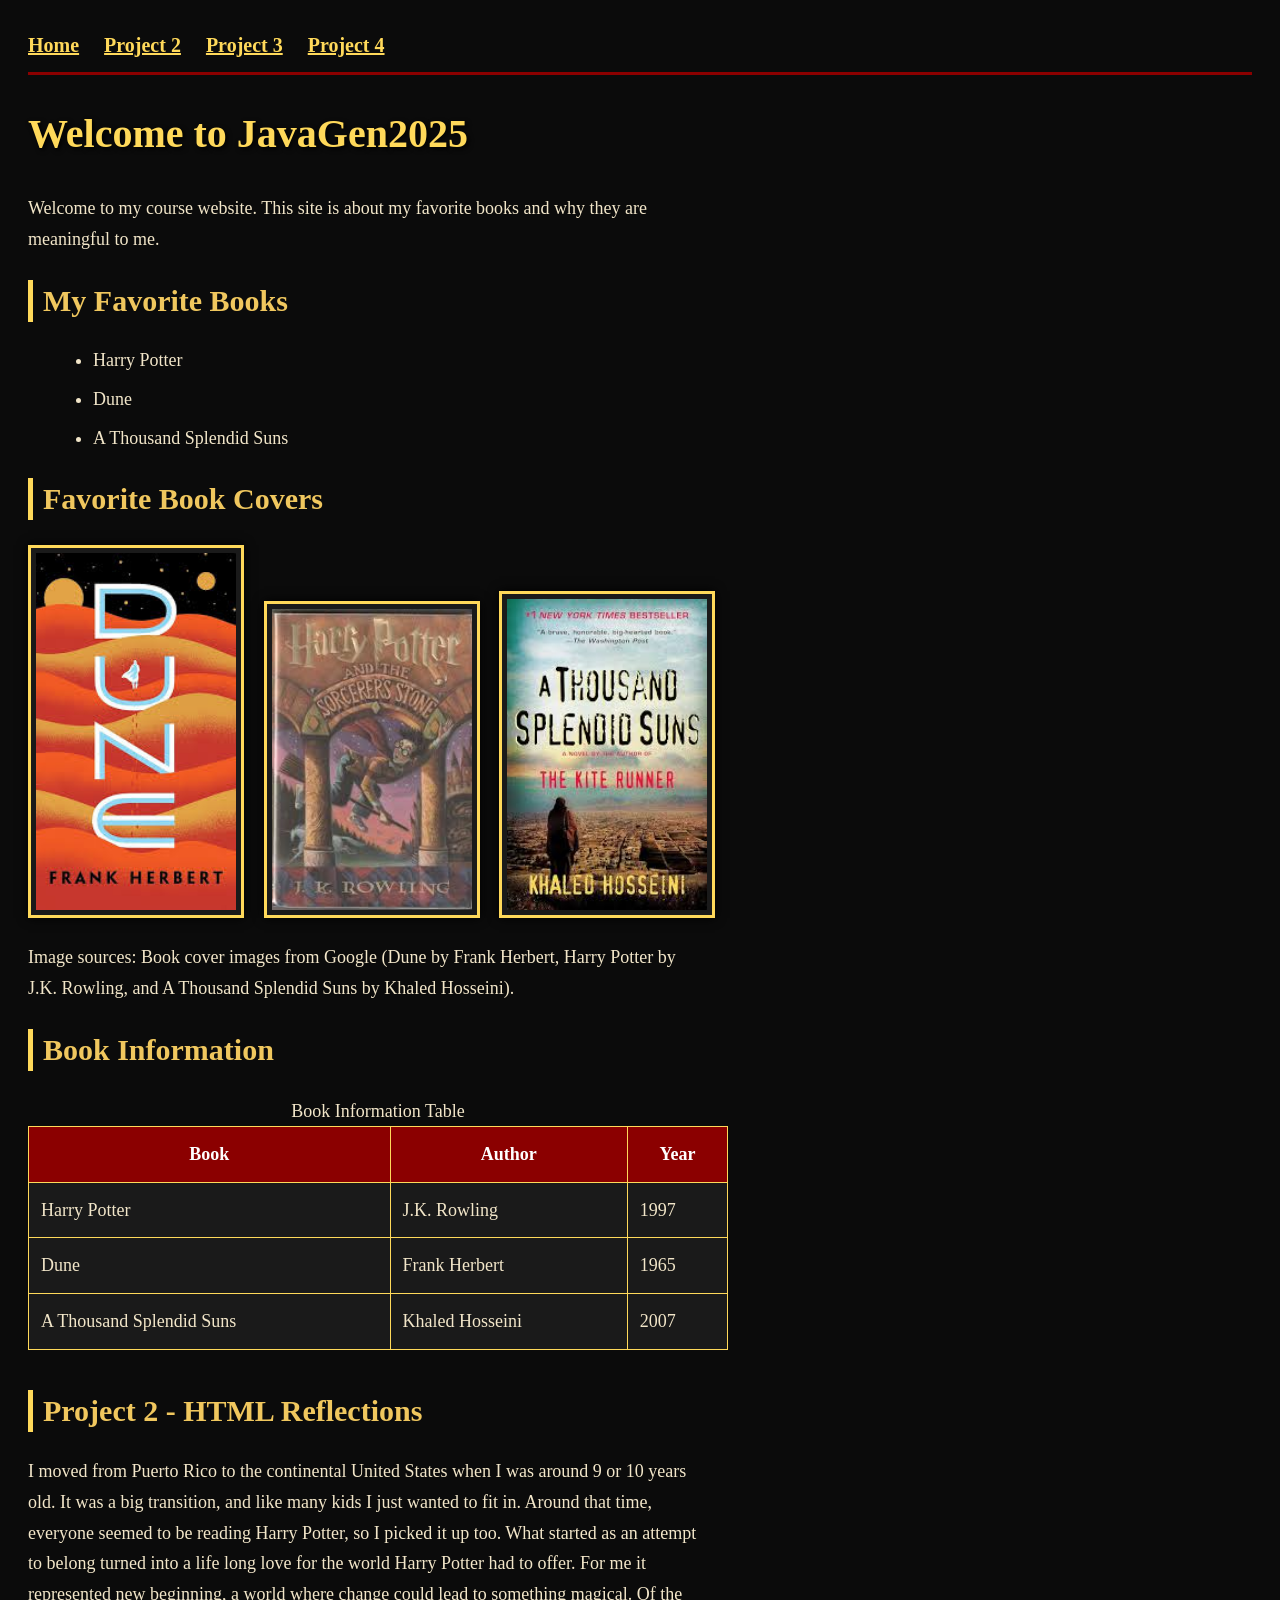
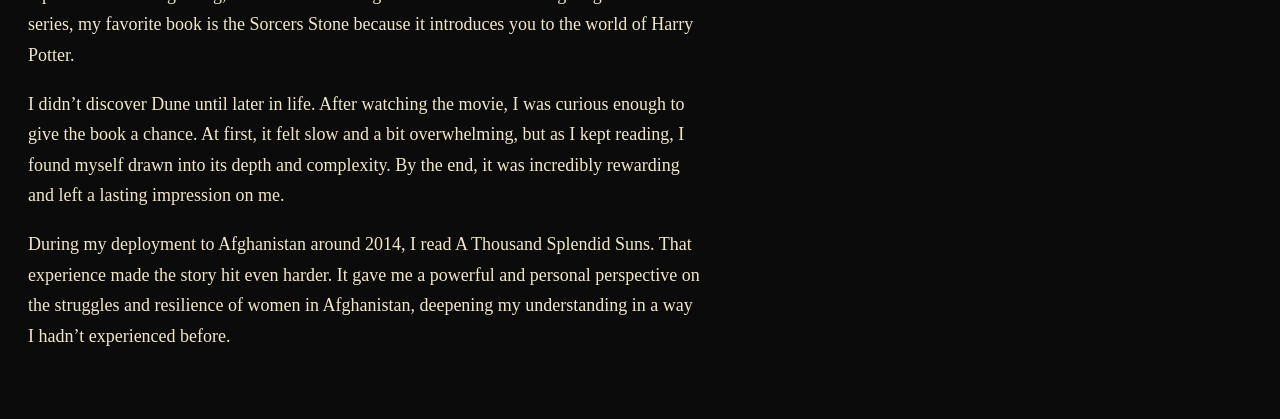
==== index.html @ 88dc3edf "Added Project 4 js v8" ====
<!DOCTYPE html>
<html lang="en">
<head>
    <meta charset="UTF-8">
    <title>JavaGen2025 - Project 3</title>

    <link rel="stylesheet" href="styles.css">
</head>

<body>
<nav aria-label="Main navigation">
    <a href="../index.html">Home</a>
    <a href="../1.HTML HTML/project2.html">Project 2</a>
    <a href="../2.CSS CSS/project3.html">Project 3</a>
    <a href="../3.JAVASCRIPT JAVASCRIPT/project4.html">Project 4</a> 
</nav>

    <main>

        <section id="home">
            <h1>Welcome to JavaGen2025</h1>

            <p>
                Welcome to my course website. This site is about my favorite books and why they are meaningful to me.
            </p>

            <h2>My Favorite Books</h2>
            <ul>
                <li>Harry Potter</li>
                <li>Dune</li>
                <li>A Thousand Splendid Suns</li>
            </ul>

            <h2>Favorite Book Covers</h2>

            <img src="images/dune.jpeg" alt="Cover of Dune by Frank Herbert">
            <img src="images/harrypotter.jpeg" alt="Cover of Harry Potter and the Sorcerer's Stone showing Harry flying on a broom">
            <img src="images/splendidsuns.jpeg" alt="Cover of A Thousand Splendid Suns by Khaled Hosseini">

            <p>
                Image sources: Book cover images from Google (Dune by Frank Herbert, Harry Potter by J.K. Rowling, and A Thousand Splendid Suns by Khaled Hosseini).
            </p>

            <h2>Book Information</h2>

            <table>
                <caption>Book Information Table</caption>
                <tr>
                    <th scope="col">Book</th>
                    <th scope="col">Author</th>
                    <th scope="col">Year</th>
                </tr>
                <tr>
                    <td>Harry Potter</td>
                    <td>J.K. Rowling</td>
                    <td>1997</td>
                </tr>
                <tr>
                    <td>Dune</td>
                    <td>Frank Herbert</td>
                    <td>1965</td>
                </tr>
                <tr>
                    <td>A Thousand Splendid Suns</td>
                    <td>Khaled Hosseini</td>
                    <td>2007</td>
                </tr>
            </table>
        </section>

        <section id="project2">
    <h2>Project 2 - HTML Reflections</h2>

    <p>
        I moved from Puerto Rico to the continental United States when I was around 9 or 10 years old. It was a big transition, and like many kids I just wanted to fit in. Around that time, everyone seemed to be reading Harry Potter, so I picked it up too. What started as an attempt to belong turned into a life long love for the world Harry Potter had to offer. For me it represented new beginning, a world where change could lead to something magical. Of the series, my favorite book is the Sorcers Stone because it introduces you to the world of Harry Potter. 
    </p>

    <p>
        I didn’t discover Dune until later in life. After watching the movie, I was curious enough to give the book a chance. At first, it felt slow and a bit overwhelming, but as I kept reading, I found myself drawn into its depth and complexity. By the end, it was incredibly rewarding and left a lasting impression on me.
    </p>

    <p>
        During my deployment to Afghanistan around 2014, I read A Thousand Splendid Suns. That experience made the story hit even harder. It gave me a powerful and personal perspective on the struggles and resilience of women in Afghanistan, deepening my understanding in a way I hadn’t experienced before.
    </p>
</section>

    </main>
    <script src="../4.FINAL FINAL/script.js"></script>
</body>
</html>
---- styles.css ----
body {
    background-color: #0b0b0b;
    font-family: Georgia, "Times New Roman", serif;
    color: #f2e6c9;
    padding: 20px;
    line-height: 1.7;
    font-size: 18px;
}

nav {
    margin-bottom: 25px;
    font-size: 20px;
    border-bottom: 3px solid #8b0000;
    padding-bottom: 10px;
}

nav a {
    margin-right: 20px;
    color: #ffd95a;
    text-decoration: underline;
    font-weight: bold;
}

nav a:hover {
    color: #fff2a8;
    text-shadow: 0 0 4px #ffcc00;
}

nav a:focus,
a:focus {
    outline: 3px solid #fff2a8;
    outline-offset: 3px;
    background-color: #222;
}

h1 {
    color: #ffd95a;
    font-size: 40px;
    text-shadow: 2px 2px 5px black;
    line-height: 1.3;
}

h2 {
    color: #f0c75e;
    font-size: 30px;
    margin-top: 25px;
    border-left: 5px solid #ffd95a;
    padding-left: 10px;
    line-height: 1.4;
}

p {
    font-size: 18px;
    margin-top: 15px;
    line-height: 1.7;
    max-width: 75ch;
}

ul {
    margin-left: 25px;
    color: #f2e6c9;
    line-height: 1.6;
}

li {
    margin-bottom: 10px;
}

img {
    width: 200px;
    max-width: 100%;
    height: auto;
    margin-right: 15px;
    padding: 5px;
    border: 3px solid #ffd95a;
    background-color: #1a1a1a;
    box-shadow: 0 0 10px black;
}

table {
    border-collapse: collapse;
    font-size: 18px;
    margin-top: 15px;
    margin-bottom: 25px;
    width: 100%;
    max-width: 700px;
    background-color: #1a1a1a;
    color: #f2e6c9;
}

th {
    background-color: #8b0000;
    color: #ffffff;
}

table, th, td {
    border: 1px solid #ffd95a;
    padding: 12px;
}

section {
    margin-bottom: 40px;
}
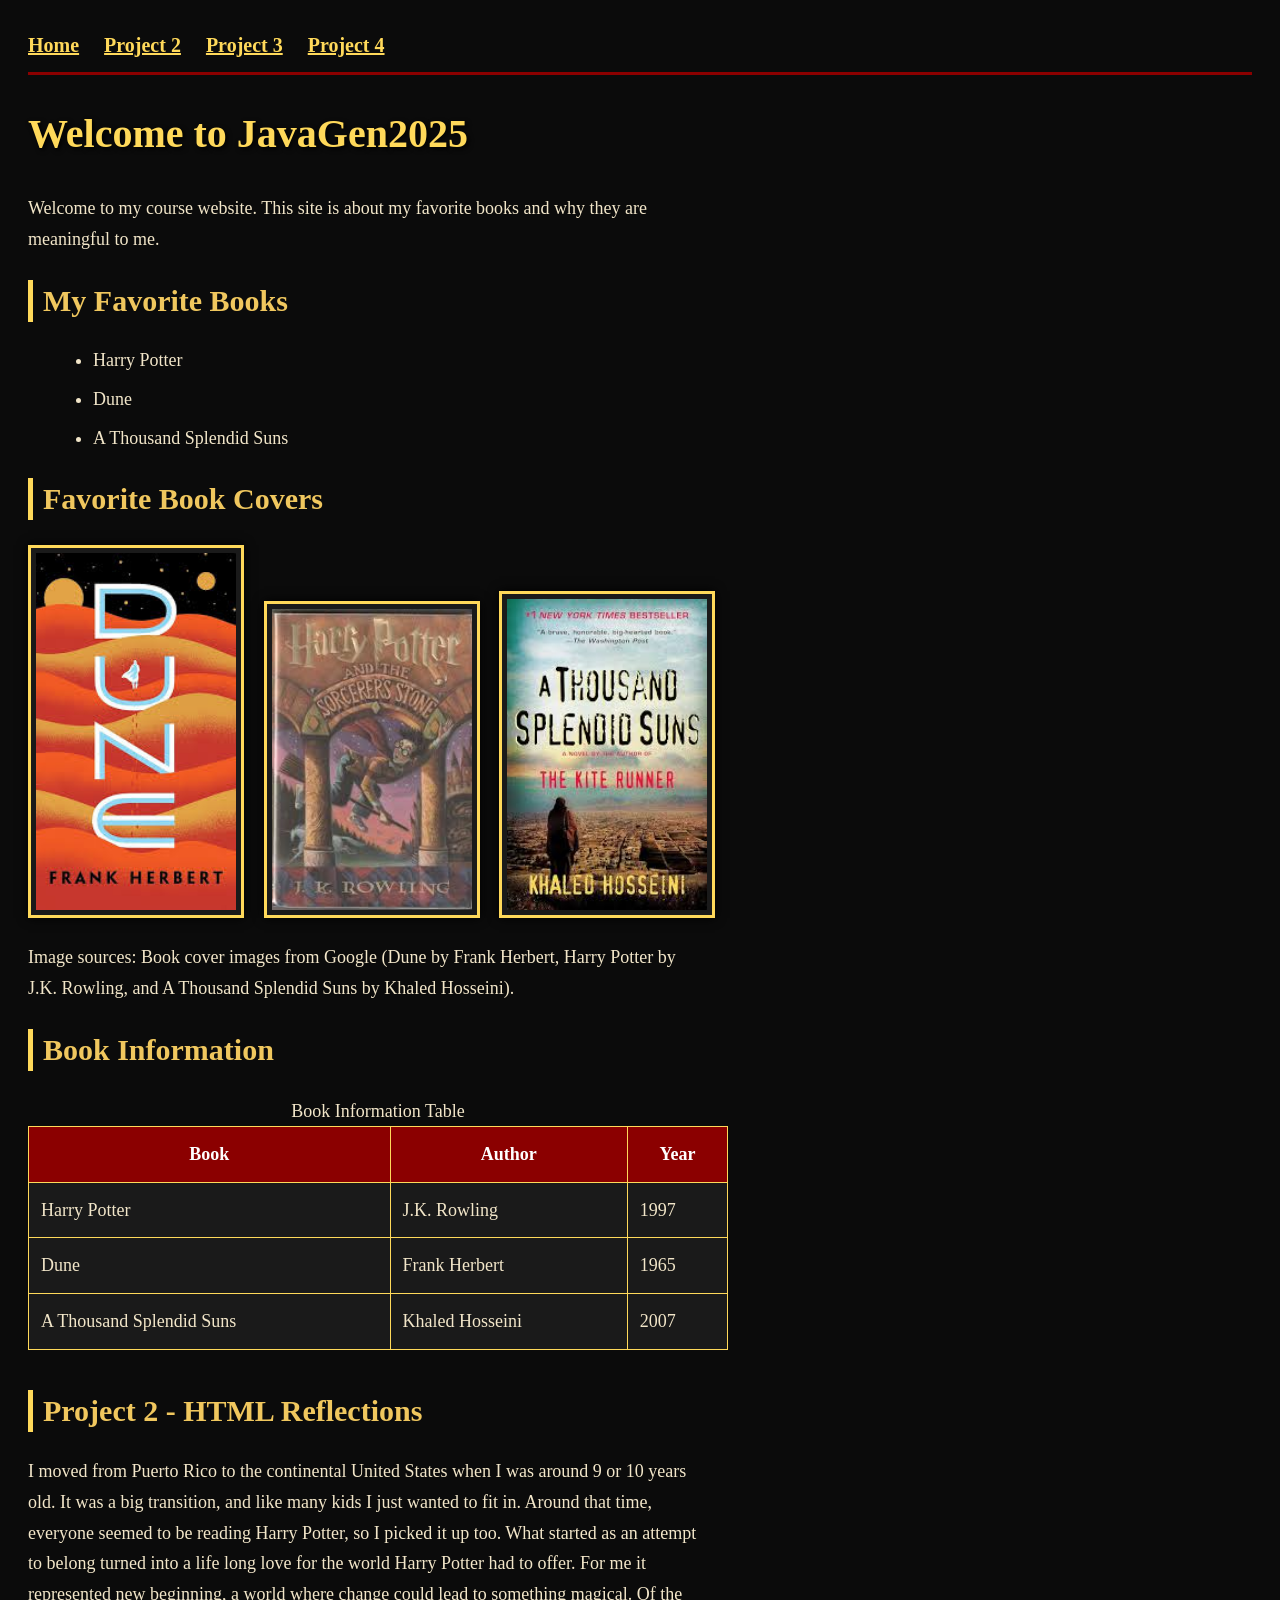
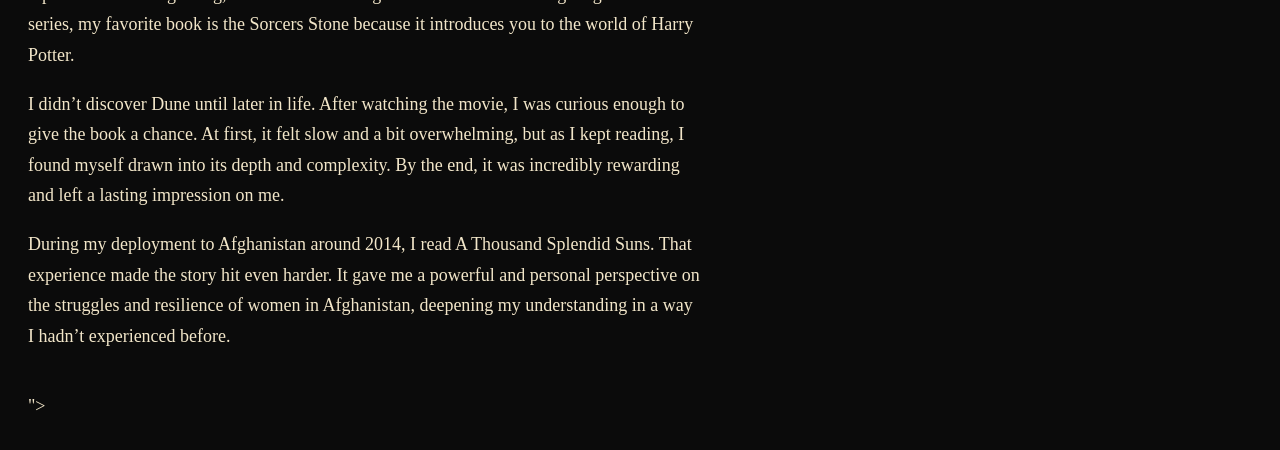
==== commit 5a913a01: "Added Project 4 js v12" ====
--- a/index.html
+++ b/index.html
@@ -9,10 +9,10 @@
 
 <body>
 <nav aria-label="Main navigation">
-    <a href="../index.html">Home</a>
-    <a href="../1.HTML HTML/project2.html">Project 2</a>
-    <a href="../2.CSS CSS/project3.html">Project 3</a>
-    <a href="../3.JAVASCRIPT JAVASCRIPT/project4.html">Project 4</a> 
+    <a href="index.html">Home</a>
+    <a href="1.HTML/HTML/project2.html">Project 2</a>
+    <a href="2.CSS/CSS/project3.html">Project 3</a>
+    <a href="3.JAVASCRIPT/JAVASCRIPT/project4.html">Project 4</a>
 </nav>
 
     <main>
@@ -85,6 +85,6 @@
 </section>
 
     </main>
-    <script src="../4.FINAL FINAL/script.js"></script>
+    <script src="4.FINAL/FINAL/script.js"></script>"></script>
 </body>
 </html>
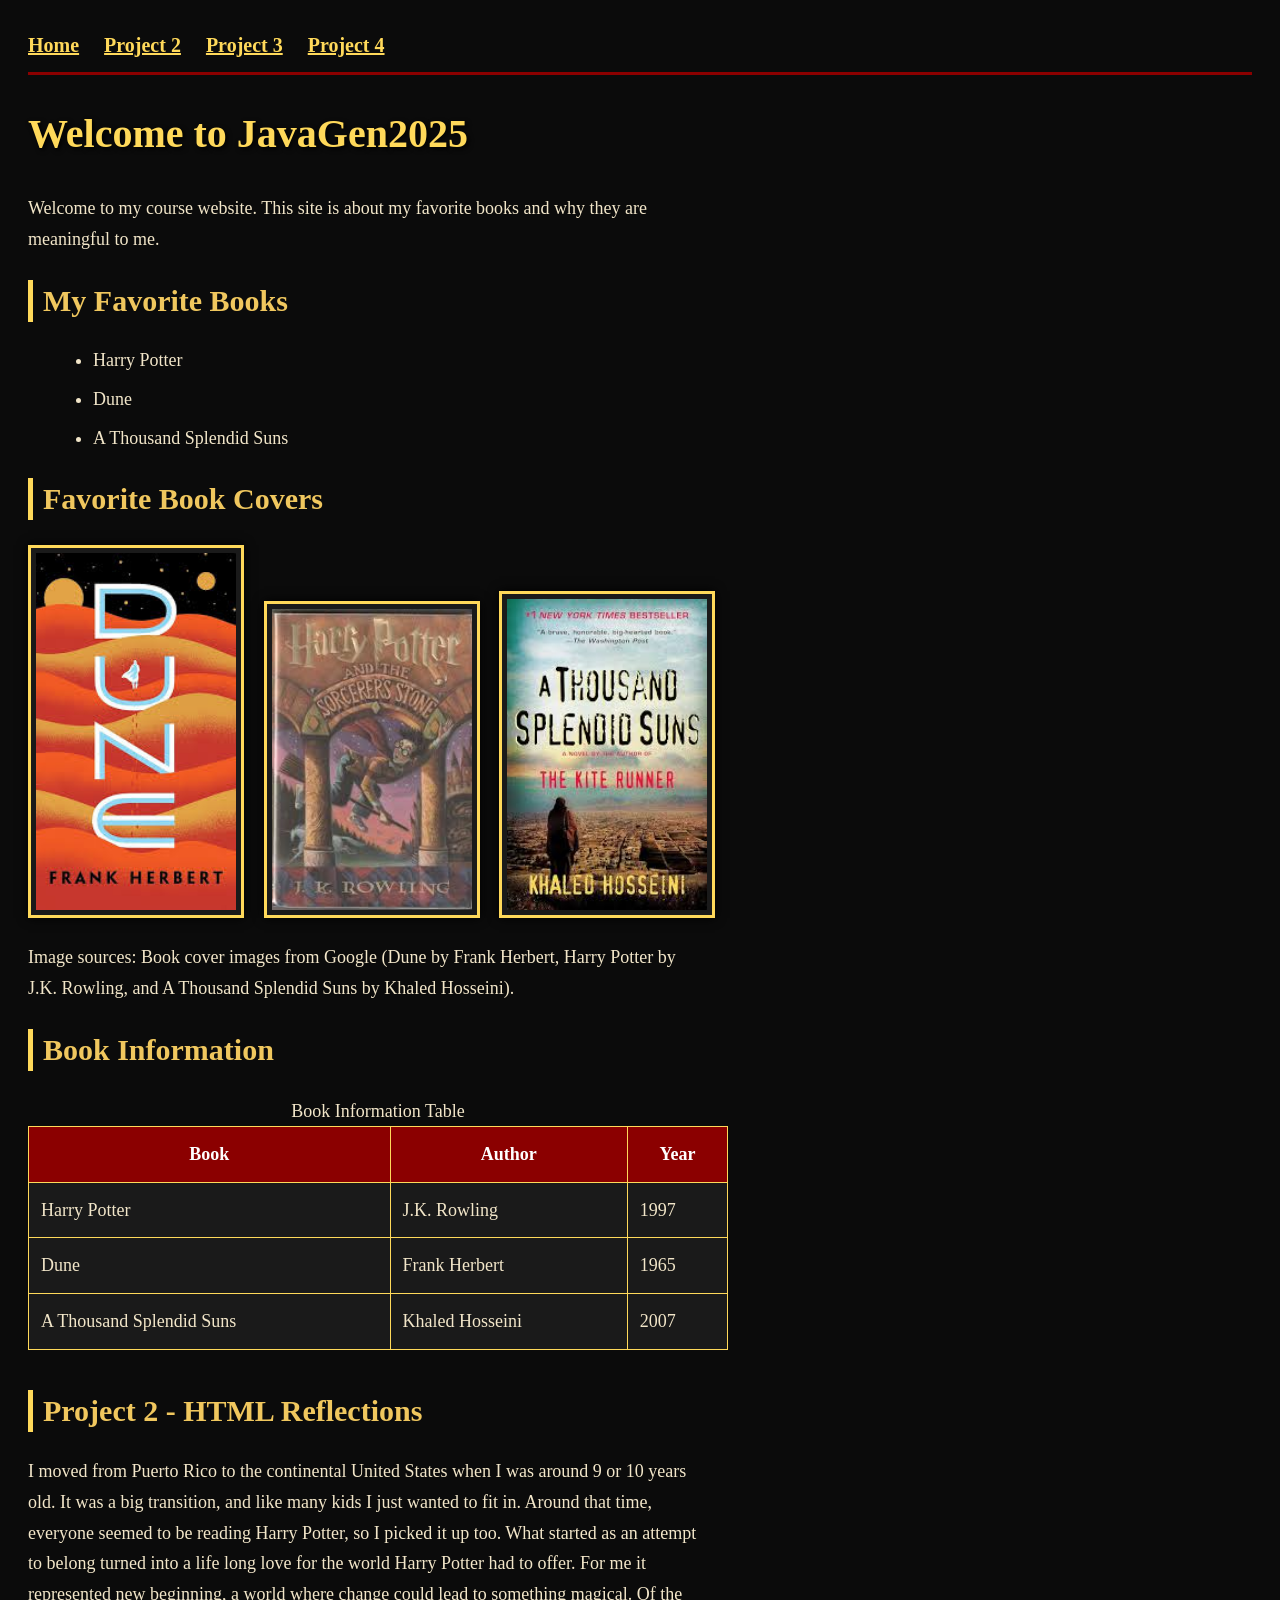
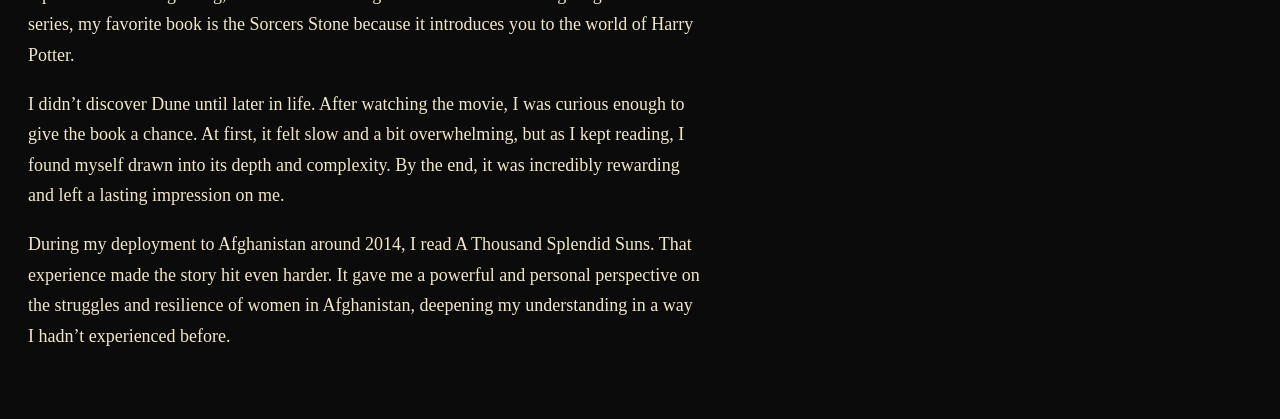
==== commit eeb0b469: "Added Project 4 js v13" ====
--- a/index.html
+++ b/index.html
@@ -85,6 +85,6 @@
 </section>
 
     </main>
-    <script src="4.FINAL/FINAL/script.js"></script>"></script>
+    <script src="../../4.FINAL/FINAL/script.js"></script>
 </body>
 </html>
